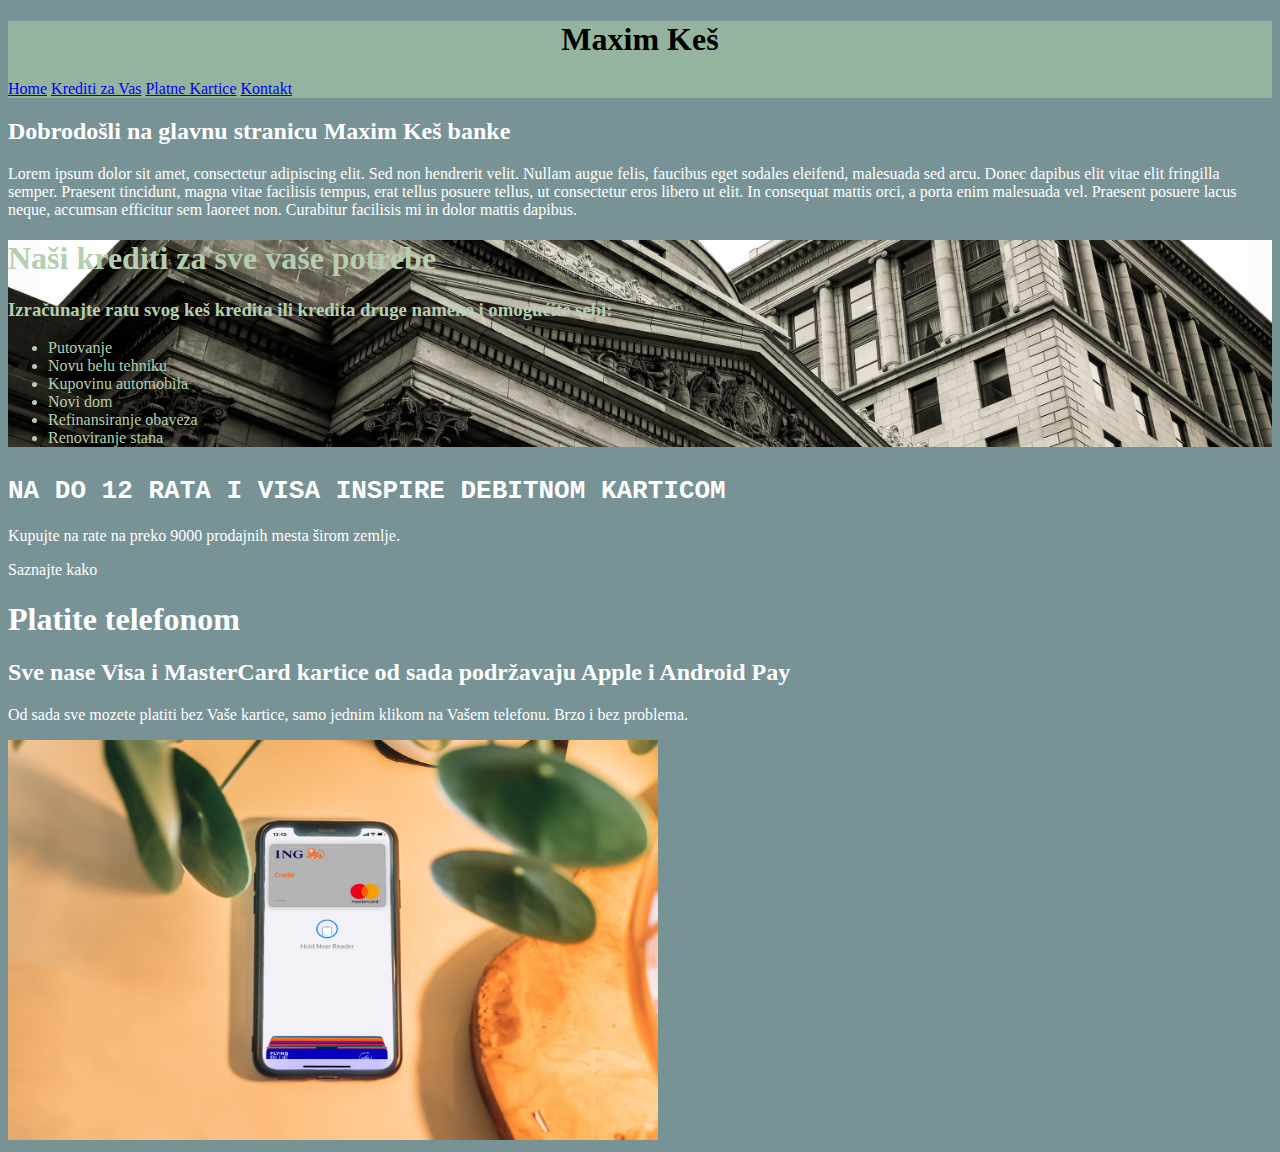
==== index.html @ 6bc5104e "initial commit" ====
<!DOCTYPE html>
<html lang=en>
    <head>
        <meta charset="UTF8">
        <title>Home Page</title>
        <link rel="stylesheet" href="main.css">
    </head>
    
    <body>
        <div class="Header">
            <h1>Maxim Keš</h1>
            <a href="index.html">Home</a>
            <a href="krediti.html">Krediti za Vas</a>
            <a href="kartice.html">Platne Kartice</a>
            <a href="kontakt.html">Kontakt</a>
        </div>
        
        <h2>Dobrodošli na glavnu stranicu Maxim Keš banke</h2>
        <p>
            Lorem ipsum dolor sit amet, consectetur adipiscing elit. Sed non hendrerit velit. Nullam augue felis, faucibus eget sodales eleifend, malesuada sed arcu. Donec dapibus elit vitae elit fringilla semper. Praesent tincidunt, magna vitae facilisis tempus, erat tellus posuere tellus, ut consectetur eros libero ut elit. In consequat mattis orci, a porta enim malesuada vel. Praesent posuere lacus neque, accumsan efficitur sem laoreet non. Curabitur facilisis mi in dolor mattis dapibus.
        </p>
        
        <div class="KesKrediti">
            <h1>Naši krediti za sve vaše potrebe</h1>
            <h3>Izračunajte ratu svog keš kredita ili kredita druge namene i omogućite sebi:</h3>
            <ul>
                <li>Putovanje</li>
                <li>Novu belu tehniku</li>
                <li>Kupovinu automobila</li>
                <li>Novi dom</li>
                <li>Refinansiranje obaveza</li>
                <li>Renoviranje stana</li>
            </ul>
        </div>
        
        <h1><code>NA DO 12 RATA I VISA INSPIRE DEBITNOM KARTICOM</code></h1>
        <p>Kupujte na rate na preko 9000 prodajnih mesta širom zemlje.</p>
        <p>Saznajte kako</p>
        
        <h1>Platite telefonom</h1>
        <h2>Sve nase Visa i MasterCard kartice od sada podržavaju Apple i Android Pay</h2>
        <p>
            Od sada sve mozete platiti bez Vaše kartice, samo jednim klikom na Vašem telefonu. Brzo i bez problema.
        </p>
        <img src="img/apple_pay.jpg" alt="Apple Pay" height="400px" width="650px">
    </body>
</html>
---- main.css ----
.Header{
    background-color: #94B49F;
}

.Header>h1{
    text-align: center;
    color:black;
}

.KesKrediti{
    background-image: url(img/historical.jpg);
    background-position: center;
    background-size: cover;
}

p, h1, h2, h3, ul{
    color: white;
}

.KesKrediti>ul{
    color:#B4CFB0;
}

.KesKrediti>h1{
    color:#B4CFB0;
}

.KesKrediti>h3{
    color:#B4CFB0;
}

body{
    background-color: #789395;
}
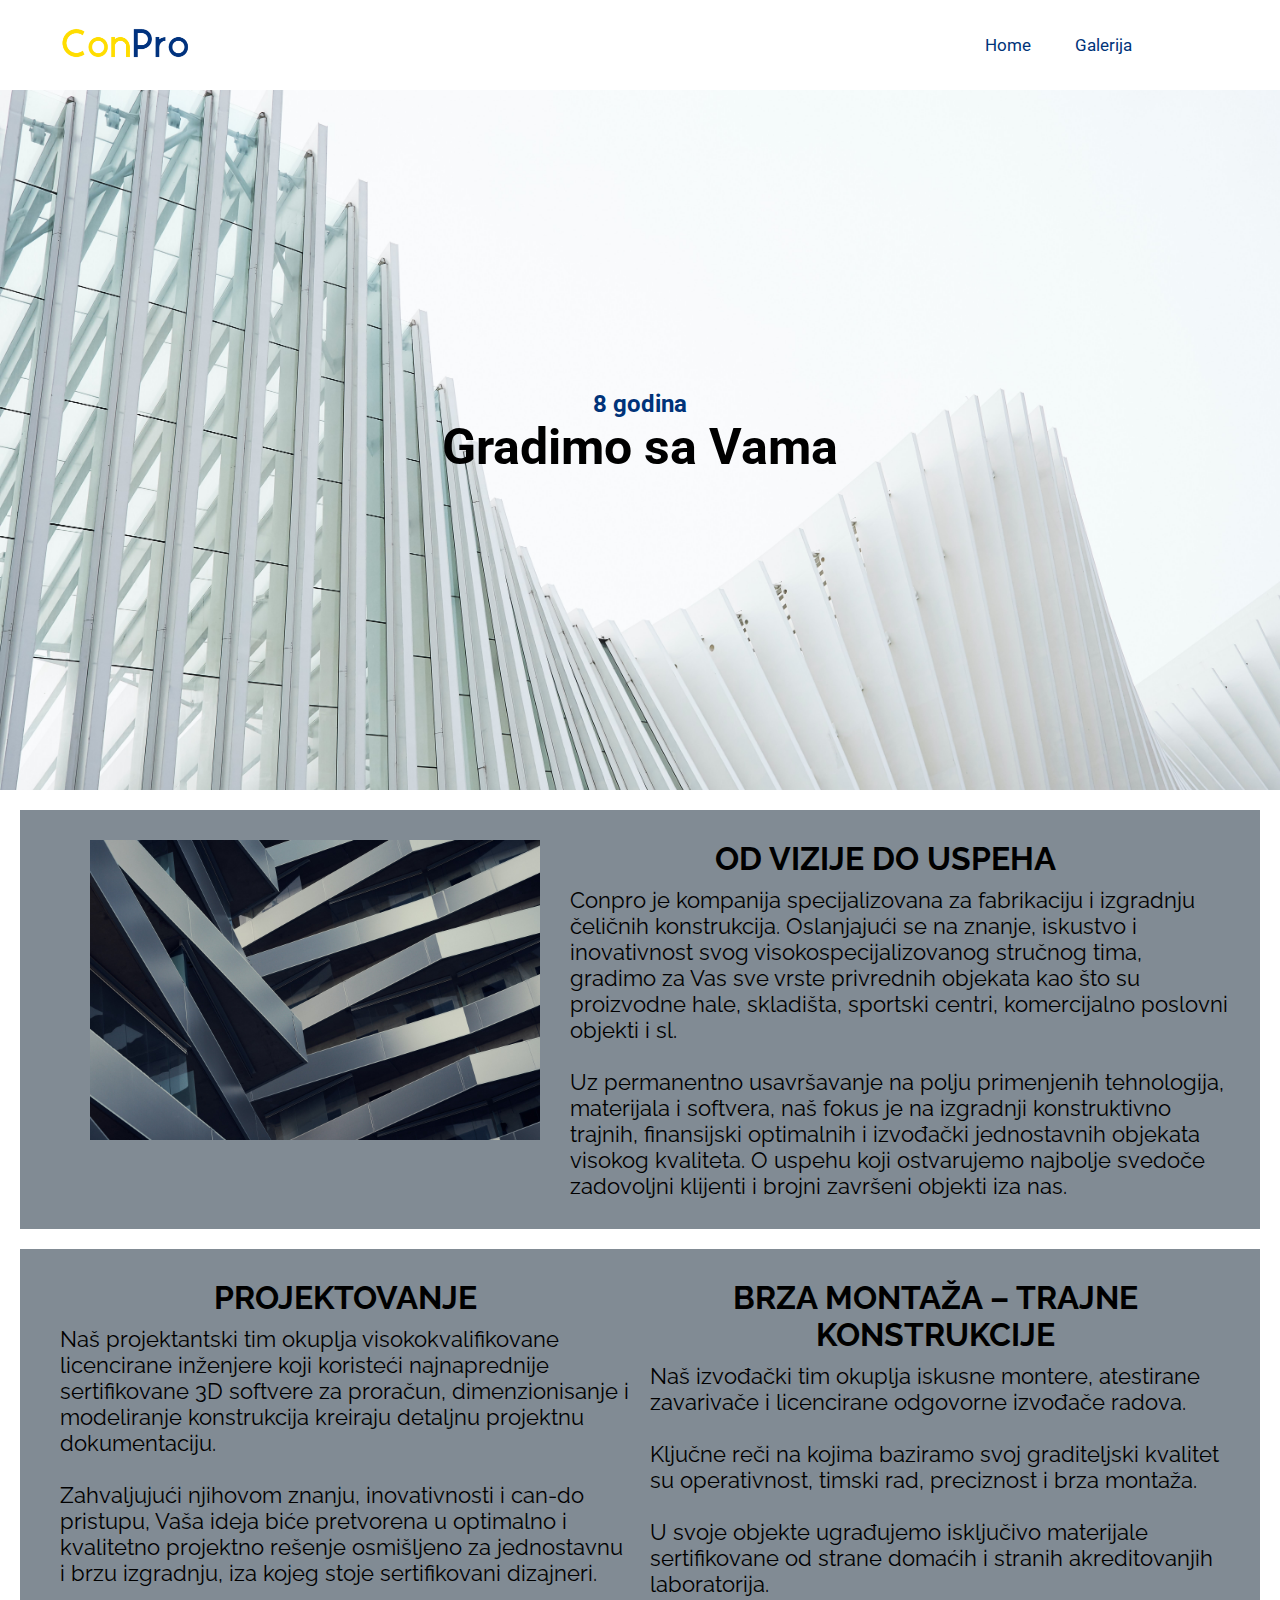
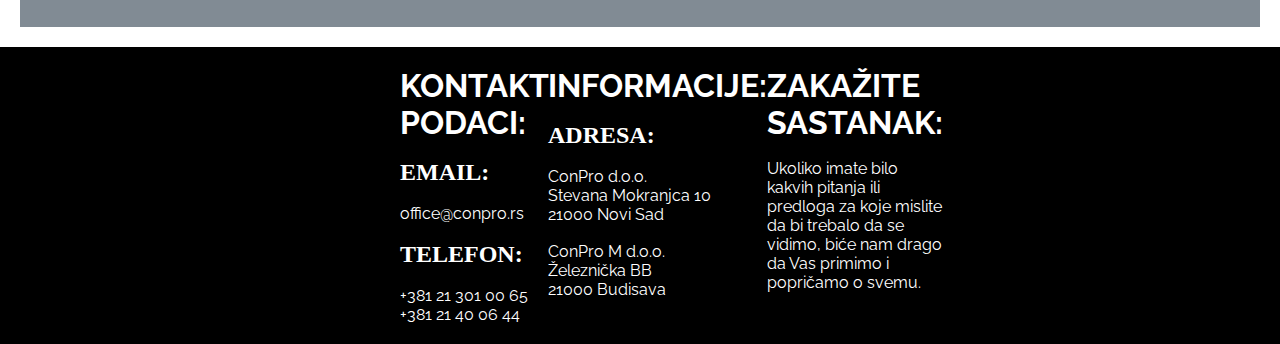
==== commit 6dce6f0b: "Add files via upload" ====
--- a/index.html
+++ b/index.html
@@ -7,41 +7,73 @@
     </head>
     
     <body>
-        <div class="Header">
-            <h1>Maxim Keš</h1>
-            <a href="index.html">Home</a>
-            <a href="krediti.html">Krediti za Vas</a>
-            <a href="kartice.html">Platne Kartice</a>
-            <a href="kontakt.html">Kontakt</a>
+        <header>
+            <!-- Header -->
+            <img src="img/logo.png" class="logo" height="70">
+            <!-- navigavija -->
+            <nav>
+                <ul class="navigacija">
+                    <li><a href ="index.html">Home</a></li>
+                    <li><a href ="projekti.html">Galerija</a></li>
+                </ul>
+            </nav>
+        </header>
+        
+        <!-- banner -->
+        <div class="banner">
+            <h2>8 godina</h2>
+            <h1>Gradimo sa Vama</h1>
         </div>
         
-        <h2>Dobrodošli na glavnu stranicu Maxim Keš banke</h2>
-        <p>
-            Lorem ipsum dolor sit amet, consectetur adipiscing elit. Sed non hendrerit velit. Nullam augue felis, faucibus eget sodales eleifend, malesuada sed arcu. Donec dapibus elit vitae elit fringilla semper. Praesent tincidunt, magna vitae facilisis tempus, erat tellus posuere tellus, ut consectetur eros libero ut elit. In consequat mattis orci, a porta enim malesuada vel. Praesent posuere lacus neque, accumsan efficitur sem laoreet non. Curabitur facilisis mi in dolor mattis dapibus.
-        </p>
-        
-        <div class="KesKrediti">
-            <h1>Naši krediti za sve vaše potrebe</h1>
-            <h3>Izračunajte ratu svog keš kredita ili kredita druge namene i omogućite sebi:</h3>
-            <ul>
-                <li>Putovanje</li>
-                <li>Novu belu tehniku</li>
-                <li>Kupovinu automobila</li>
-                <li>Novi dom</li>
-                <li>Refinansiranje obaveza</li>
-                <li>Renoviranje stana</li>
-            </ul>
+        <div class="content1">
+            <img src="img/zigzag.jpg" width="600" height="300">
+            <div>
+            <h1>OD VIZIJE DO USPEHA</h1>
+                <p>Conpro je kompanija specijalizovana za fabrikaciju i izgradnju čeličnih konstrukcija. Oslanjajući se na znanje, iskustvo i inovativnost svog visokospecijalizovanog stručnog tima, gradimo za Vas sve vrste privrednih objekata kao što su proizvodne hale, skladišta, sportski centri, komercijalno poslovni objekti i sl. <br> <br> Uz permanentno usavršavanje na polju primenjenih tehnologija, materijala i softvera, naš fokus je na izgradnji konstruktivno trajnih, finansijski optimalnih i izvođački jednostavnih objekata visokog kvaliteta. O uspehu koji ostvarujemo najbolje svedoče zadovoljni klijenti i brojni završeni objekti iza nas.</p>
+            </div>
         </div>
         
-        <h1><code>NA DO 12 RATA I VISA INSPIRE DEBITNOM KARTICOM</code></h1>
-        <p>Kupujte na rate na preko 9000 prodajnih mesta širom zemlje.</p>
-        <p>Saznajte kako</p>
+        <div class="content2">
+            <div class="column">
+                <h1>PROJEKTOVANJE</h1>
+                <p>Naš projektantski tim okuplja visokokvalifikovane licencirane inženjere  koji koristeći najnaprednije sertifikovane 3D softvere za proračun, dimenzionisanje  i modeliranje konstrukcija kreiraju detaljnu projektnu dokumentaciju. <br> <br> Zahvaljujući njihovom znanju, inovativnosti  i can-do pristupu, Vaša ideja biće pretvorena u optimalno i kvalitetno projektno rešenje osmišljeno za jednostavnu i brzu izgradnju, iza kojeg stoje sertifikovani dizajneri.</p>
+            </div>
+            
+            <div class="column">
+            <h1>BRZA MONTAŽA – TRAJNE KONSTRUKCIJE</h1>
+                <p>Naš izvođački tim okuplja iskusne montere, atestirane zavarivače i licencirane odgovorne izvođače radova. <br> <br> Ključne reči na kojima baziramo svoj graditeljski kvalitet su operativnost, timski rad, preciznost  i brza montaža. <br> <br> U svoje objekte ugrađujemo isključivo materijale sertifikovane od strane domaćih i stranih akreditovanjih laboratorija.</p>
+            </div>
+        </div>
         
-        <h1>Platite telefonom</h1>
-        <h2>Sve nase Visa i MasterCard kartice od sada podržavaju Apple i Android Pay</h2>
-        <p>
-            Od sada sve mozete platiti bez Vaše kartice, samo jednim klikom na Vašem telefonu. Brzo i bez problema.
-        </p>
-        <img src="img/apple_pay.jpg" alt="Apple Pay" height="400px" width="650px">
+        <footer>
+            <div class="footercolumn">
+                <h1>KONTAKT PODACI:</h1>
+                <br>
+                <h2>EMAIL:</h2>
+                <br>
+                <p>office@conpro.rs</p>
+                <br>
+                <h2>TELEFON:</h2>
+                <br>
+                <p>+381 21 301 00 65 <br> +381 21 40 06 44</p>
+            </div>
+            <div class="footercolumn">
+                <h1>INFORMACIJE:</h1>
+                <br>
+                <h2>ADRESA:</h2>
+                <br>
+                <p>ConPro d.o.o. <br>Stevana Mokranjca 10 <br>21000 Novi Sad</p>
+                <br>
+                <p>ConPro M d.o.o.<br>Železnička BB<br>21000 Budisava</p>
+            </div>
+            
+            <div class="footercolumn">
+                <h1>ZAKAŽITE SASTANAK:</h1>
+                <br>
+                <p>Ukoliko imate bilo kakvih pitanja ili predloga za koje mislite da bi trebalo da se vidimo, biće nam drago da Vas primimo i popričamo o svemu.</p>
+            </div>
+        </footer>
+        
     </body>
+        
 </html>--- a/main.css
+++ b/main.css
@@ -1,34 +1,113 @@
-.Header{
-    background-color: #94B49F;
+@import url('https://fonts.googleapis.com/css2?family=Raleway:wght@300;800&family=Roboto:ital,wght@0,100;0,300;0,400;1,100;1,700&display=swap');
+
+*{
+    box-sizing: border-box;
+    margin: 0;
+    padding: 0;
 }
 
-.Header>h1{
-    text-align: center;
-    color:black;
+p, h1{
+    font-family: 'Raleway', sans-serif;
 }
 
-.KesKrediti{
-    background-image: url(img/historical.jpg);
+header li,a{
+    text-decoration: none;
+    color: black;
+    font-size: 20;
+    font-family: 'Roboto', sans-serif;
+    font-size: 17px;
+}
+
+header{
+    padding: 10px;
+    background-color: white;
+    display: flex;
+    justify-content: space-between;
+    align-content: center;
+    padding: 10px 10%;
+    padding-left: 15px;
+}
+
+nav li {
+    display: inline-block;
+    padding: 25px 20px;
+}
+
+nav li a:hover {
+    color:#FFDD00;
+}
+
+nav li a {
+    color: #003379;
+}
+
+.banner{
+    height: 700px;
+    background: url(img/banner.jpg);
     background-position: center;
     background-size: cover;
+    background-repeat:no-repeat;
+    padding: 300px;
 }
 
-p, h1, h2, h3, ul{
+.banner h1, .banner h2 {
+    text-align: center;
+    font-family: 'Roboto';
+}
+
+.banner h2 {
+    color: #003379;
+}
+
+.banner h1 {
+    font-size: 50px;
+}
+
+.content1 {
+    margin: 20px;
+    background-color: #818b94;
+    padding: 30px 30px 30px 70px;
+    display: flex;
+}
+
+.content1 p {
+    margin-left: 30px;
+    font-size: 1.4em;
+}
+
+.content1 h1, .content2 h1{
+    text-align: center;
+    margin-bottom: 10px;
+}
+
+.content2{
+    margin: 20px;
+    background-color: #818b94;
+    display: flex;
+    padding: 30px;
+}
+
+.content2 p{
+    font-size: 1.4em;
+}
+
+.column{
+    flex:1;
+    margin-left: 10px;
+    margin-right: 10px;
+}
+
+footer{
+    display:flex;
+    align-items: baseline;
+    background-color: #000;
+    padding: 20px 25em;
+}
+ 
+footer h1, footer h2, footer p{
     color: white;
 }
 
-.KesKrediti>ul{
-    color:#B4CFB0;
-}
-
-.KesKrediti>h1{
-    color:#B4CFB0;
-}
-
-.KesKrediti>h3{
-    color:#B4CFB0;
-}
-
-body{
-    background-color: #789395;
+.footercolumn{
+    flex:1;
 }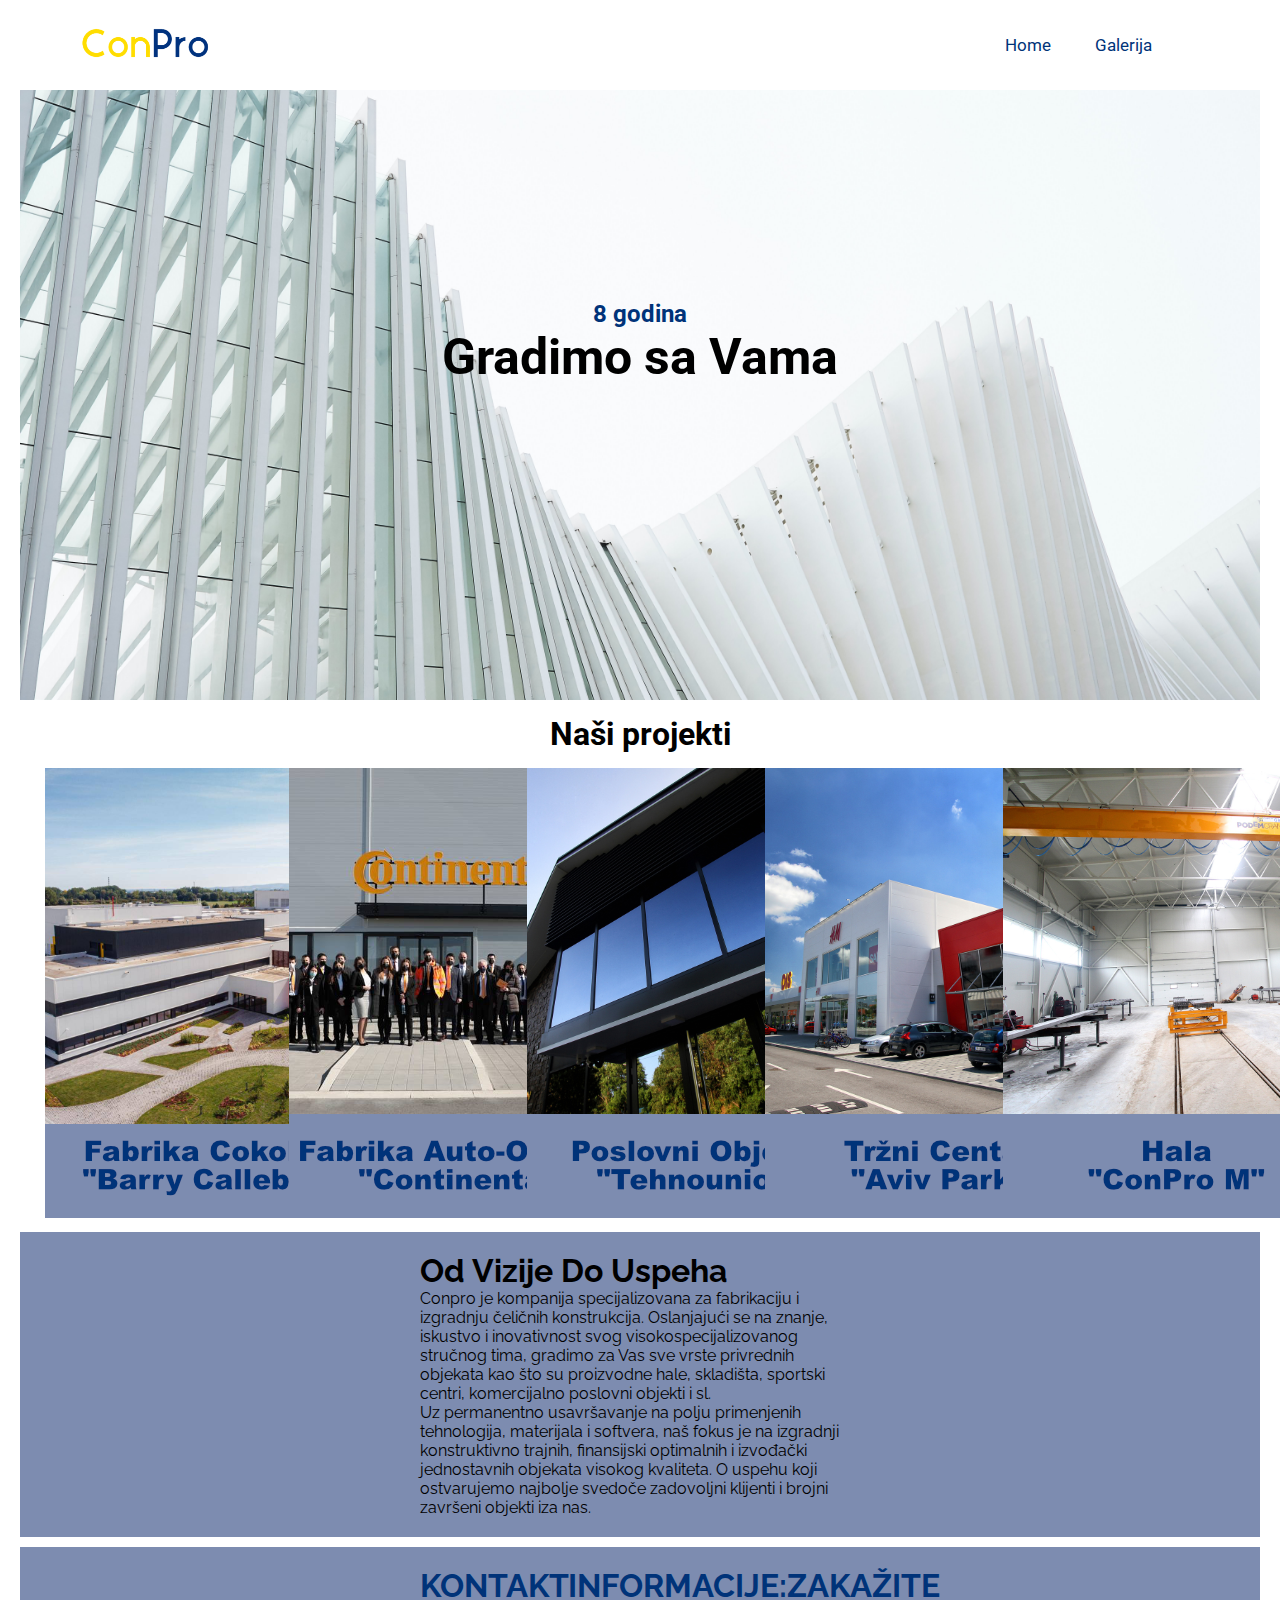
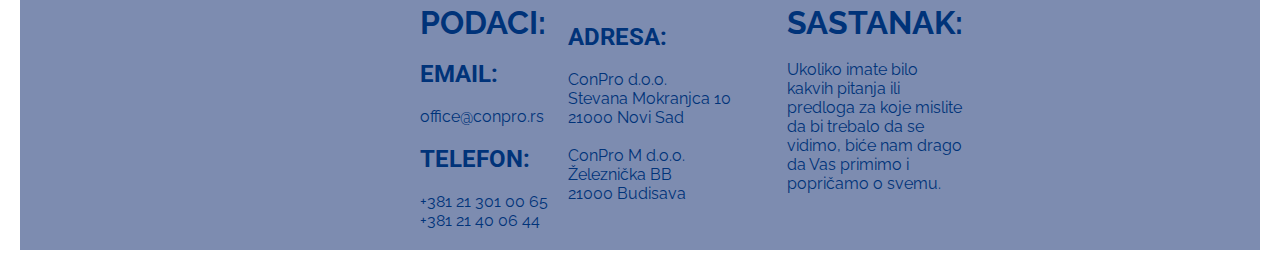
==== commit 72aa32f1: "Add files via upload" ====
--- a/index.html
+++ b/index.html
@@ -25,26 +25,34 @@
             <h1>Gradimo sa Vama</h1>
         </div>
         
-        <div class="content1">
-            <img src="img/zigzag.jpg" width="600" height="300">
-            <div>
-            <h1>OD VIZIJE DO USPEHA</h1>
-                <p>Conpro je kompanija specijalizovana za fabrikaciju i izgradnju čeličnih konstrukcija. Oslanjajući se na znanje, iskustvo i inovativnost svog visokospecijalizovanog stručnog tima, gradimo za Vas sve vrste privrednih objekata kao što su proizvodne hale, skladišta, sportski centri, komercijalno poslovni objekti i sl. <br> <br> Uz permanentno usavršavanje na polju primenjenih tehnologija, materijala i softvera, naš fokus je na izgradnji konstruktivno trajnih, finansijski optimalnih i izvođački jednostavnih objekata visokog kvaliteta. O uspehu koji ostvarujemo najbolje svedoče zadovoljni klijenti i brojni završeni objekti iza nas.</p>
+        <!-- Nasi projekti -->
+        <div class="NasiProjekti">
+            <h1>Naši projekti</h1>
+            <div class="Projekti">
+                <div class = "projektikolonalevo"> <!-- 19.2% -->
+                    <img src="img/Cokolada.png">
+                </div>
+                <div class = "projektikolona">
+                    <img src="img/Continental.png">
+                </div>
+                <div class = "projektikolona">
+                    <img src="img/Tehnounion.png">
+                </div>
+                <div class = "projektikolona">
+                    <img src="img/AvivPark.png">
+                </div>
+                <div class = "projektikolonadesno">
+                    <img src="img/ConProM.png">
+                </div>
             </div>
         </div>
         
-        <div class="content2">
-            <div class="column">
-                <h1>PROJEKTOVANJE</h1>
-                <p>Naš projektantski tim okuplja visokokvalifikovane licencirane inženjere  koji koristeći najnaprednije sertifikovane 3D softvere za proračun, dimenzionisanje  i modeliranje konstrukcija kreiraju detaljnu projektnu dokumentaciju. <br> <br> Zahvaljujući njihovom znanju, inovativnosti  i can-do pristupu, Vaša ideja biće pretvorena u optimalno i kvalitetno projektno rešenje osmišljeno za jednostavnu i brzu izgradnju, iza kojeg stoje sertifikovani dizajneri.</p>
-            </div>
-            
-            <div class="column">
-            <h1>BRZA MONTAŽA – TRAJNE KONSTRUKCIJE</h1>
-                <p>Naš izvođački tim okuplja iskusne montere, atestirane zavarivače i licencirane odgovorne izvođače radova. <br> <br> Ključne reči na kojima baziramo svoj graditeljski kvalitet su operativnost, timski rad, preciznost  i brza montaža. <br> <br> U svoje objekte ugrađujemo isključivo materijale sertifikovane od strane domaćih i stranih akreditovanjih laboratorija.</p>
-            </div>
-        </div>
-        
+        <!-- O nama -->
+        <div class="ONama">
+            <h1>Od Vizije Do Uspeha</h1>
+            <p>Conpro je kompanija specijalizovana za fabrikaciju i izgradnju čeličnih konstrukcija. Oslanjajući se na znanje, iskustvo i inovativnost svog visokospecijalizovanog stručnog tima, gradimo za Vas sve vrste privrednih objekata kao što su proizvodne hale, skladišta, sportski centri, komercijalno poslovni objekti i sl.<br>Uz permanentno usavršavanje na polju primenjenih tehnologija, materijala i softvera, naš fokus je na izgradnji konstruktivno trajnih, finansijski optimalnih i izvođački jednostavnih objekata visokog kvaliteta. O uspehu koji ostvarujemo najbolje svedoče zadovoljni klijenti i brojni završeni objekti iza nas.</p>
+        </div>        
+        <!-- footer -->
         <footer>
             <div class="footercolumn">
                 <h1>KONTAKT PODACI:</h1>
--- a/main.css
+++ b/main.css
@@ -2,13 +2,18 @@
 
 *{
     box-sizing: border-box;
-    margin: 0;
+    margin: 0px;
     padding: 0;
+}
+
+body{
+    margin: 0px 20px 20px 20px;
 }
 
 p, h1{
     font-family: 'Raleway', sans-serif;
 }
+
 
 header li,a{
     text-decoration: none;
@@ -26,6 +31,8 @@
     align-content: center;
     padding: 10px 10%;
     padding-left: 15px;
+    position: fixed;
+    width: 100%;
 }
 
 nav li {
@@ -63,49 +70,53 @@
     font-size: 50px;
 }
 
-.content1 {
-    margin: 20px;
-    background-color: #818b94;
-    padding: 30px 30px 30px 70px;
-    display: flex;
+.NasiProjekti h1{
+    text-align: center;
+    font-family: 'Roboto';
+    padding-top: 15px;
+    padding-bottom: 15px;
 }
 
-.content1 p {
-    margin-left: 30px;
-    font-size: 1.4em;
+.Projekti{
+    display: flex;
+    align-items: center;
+    justify-content: center;
 }
 
-.content1 h1, .content2 h1{
-    text-align: center;
-    margin-bottom: 10px;
+.projektikolona{
+    padding-left: 0.5%;
+    padding-right: 0.5%; 
+    width: 19.2%;
 }
 
-.content2{
-    margin: 20px;
-    background-color: #818b94;
-    display: flex;
-    padding: 30px;
+.projektikolonadesno{
+    padding-left: 0.5%;
+    width: 19.2%;
 }
 
-.content2 p{
-    font-size: 1.4em;
+.projektikolonalevo{
+    padding-right: 0.5%;
+    width: 19.2%;
 }
 
-.column{
-    flex:1;
-    margin-left: 10px;
-    margin-right: 10px;
+.ONama{
+    margin-top: 10px;
+    margin-bottom: 10px;
+    background-color: #7d8cb0;
+    padding: 20px 25em;
+
 }
 
 footer{
     display:flex;
     align-items: baseline;
-    background-color: #000;
+    background-color: #7d8cb0;
     padding: 20px 25em;
+    font-family: 'Roboto', sans-serif;
 }
  
 footer h1, footer h2, footer p{
-    color: white;
+    color: #003379;
 }
 
 .footercolumn{
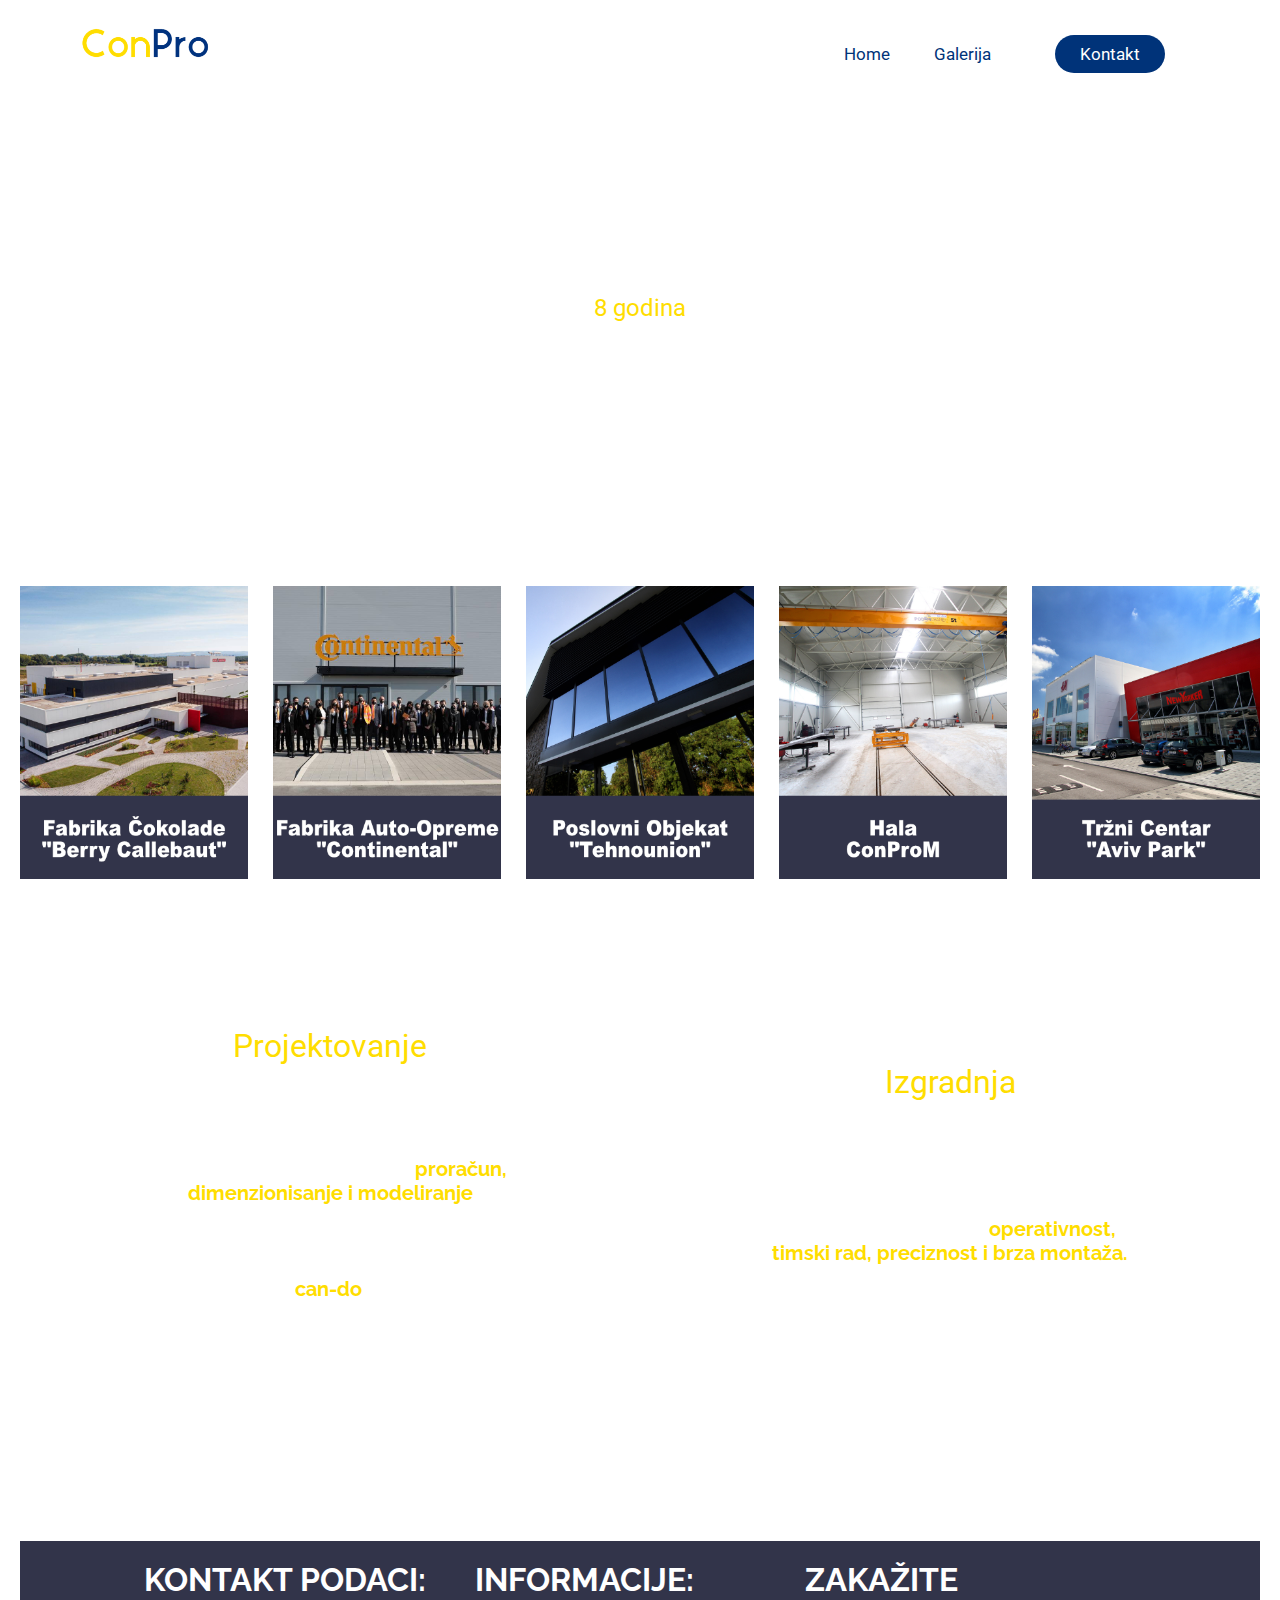
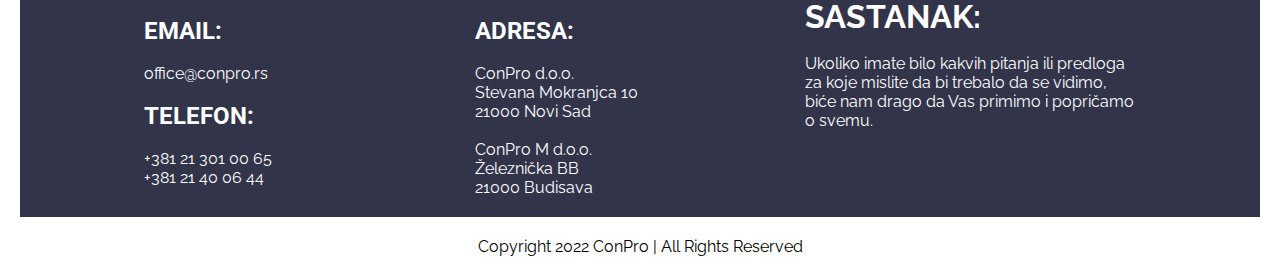
==== commit e0a5dd08: "Add files via upload" ====
--- a/index.html
+++ b/index.html
@@ -1,6 +1,7 @@
 <!DOCTYPE html>
-<html lang=en>
+<html lang=sr>
     <head>
+        <meta name="viewport" content="width=device-width, initial-scale=1.0">
         <meta charset="UTF8">
         <title>Home Page</title>
         <link rel="stylesheet" href="main.css">
@@ -14,7 +15,8 @@
             <nav>
                 <ul class="navigacija">
                     <li><a href ="index.html">Home</a></li>
-                    <li><a href ="projekti.html">Galerija</a></li>
+                    <li><a href ="galerija.html">Galerija</a></li>
+                    <li><a class="contact" href="contact.html"><button>Kontakt</button></a></li>
                 </ul>
             </nav>
         </header>
@@ -25,33 +27,44 @@
             <h1>Gradimo sa Vama</h1>
         </div>
         
-        <!-- Nasi projekti -->
-        <div class="NasiProjekti">
-            <h1>Naši projekti</h1>
-            <div class="Projekti">
-                <div class = "projektikolonalevo"> <!-- 19.2% -->
-                    <img src="img/Cokolada.png">
-                </div>
-                <div class = "projektikolona">
-                    <img src="img/Continental.png">
-                </div>
-                <div class = "projektikolona">
-                    <img src="img/Tehnounion.png">
-                </div>
-                <div class = "projektikolona">
-                    <img src="img/AvivPark.png">
-                </div>
-                <div class = "projektikolonadesno">
-                    <img src="img/ConProM.png">
-                </div>
+        <!-- projekti -->
+        <div class="projects">
+            <div class="projectcolumn">
+                <img src="img/Cokolada.png" style="width:100%;">
+            </div>
+            
+            <div class="projectcolumn">
+                <img src="img/Continental.png" style="width:100%;">
+            </div>
+            
+            <div class="projectcolumn">
+                <img src="img/Tehnounion.png" style="width:100%;">
+            </div>
+            
+            <div class="projectcolumn">
+                <img src="img/ConProM.png" style="width:100%;">
+            </div>
+            
+            <div>
+                <img src="img/AvivPark.png" style="width:100%;">
+            </div>
+            
+        </div>
+        
+        <!-- Pasusi -->
+        
+        <div class="paragraphs">
+            <div class="paragraphscolumn">
+                <h1>Projektovanje</h1>
+                <p>Naš projektantski tim okuplja visokokvalifikovane licencirane inženjere  koji koristeći najnaprednije sertifikovane 3D softvere za <span>proračun, dimenzionisanje  i modeliranje</span> konstrukcija kreiraju detaljnu projektnu dokumentaciju. <br> Zahvaljujući njihovom znanju, inovativnosti  i <span>can-do</span> pristupu, Vaša ideja biće pretvorena u optimalno i kvalitetno projektno rešenje osmišljeno za jednostavnu i brzu izgradnju, iza kojeg stoje sertifikovani dizajneri.</p>
+            </div>
+            
+            <div class="paragraphscolumn">
+                <h1>Izgradnja</h1>
+                <p>Naš izvođački tim okuplja iskusne montere, atestirane zavarivače i licencirane odgovorne izvođače radova. Ključne reči na kojima baziramo svoj graditeljski kvalitet su <span>operativnost, timski rad, preciznost  i brza montaža.</span> U svoje objekte ugrađujemo isključivo materijale sertifikovane od strane domaćih i stranih akreditovanjih laboratorija.</p>
             </div>
         </div>
         
-        <!-- O nama -->
-        <div class="ONama">
-            <h1>Od Vizije Do Uspeha</h1>
-            <p>Conpro je kompanija specijalizovana za fabrikaciju i izgradnju čeličnih konstrukcija. Oslanjajući se na znanje, iskustvo i inovativnost svog visokospecijalizovanog stručnog tima, gradimo za Vas sve vrste privrednih objekata kao što su proizvodne hale, skladišta, sportski centri, komercijalno poslovni objekti i sl.<br>Uz permanentno usavršavanje na polju primenjenih tehnologija, materijala i softvera, naš fokus je na izgradnji konstruktivno trajnih, finansijski optimalnih i izvođački jednostavnih objekata visokog kvaliteta. O uspehu koji ostvarujemo najbolje svedoče zadovoljni klijenti i brojni završeni objekti iza nas.</p>
-        </div>        
         <!-- footer -->
         <footer>
             <div class="footercolumn">
@@ -81,6 +94,9 @@
                 <p>Ukoliko imate bilo kakvih pitanja ili predloga za koje mislite da bi trebalo da se vidimo, biće nam drago da Vas primimo i popričamo o svemu.</p>
             </div>
         </footer>
+        <div class="copyright">
+                <p>Copyright 2022 ConPro | All Rights Reserved</p>
+            </div>
         
     </body>
         
--- a/main.css
+++ b/main.css
@@ -1,4 +1,4 @@
-@import url('https://fonts.googleapis.com/css2?family=Raleway:wght@300;800&family=Roboto:ital,wght@0,100;0,300;0,400;1,100;1,700&display=swap');
+@import url('https://fonts.googleapis.com/css2?family=Raleway:wght@300;800&family=Roboto:ital,wght@0,100;0,300;0,400;0,500;0,900;1,100;1,300;1,400;1,500;1,700;1,900&display=swap');
 
 *{
     box-sizing: border-box;
@@ -14,8 +14,16 @@
     font-family: 'Raleway', sans-serif;
 }
 
+span{
+    color: #FFDD00;
+    font-weight: bold;
+}
 
-header li,a{
+html{
+    scroll-behavior: smooth;
+}
+
+header li,a,button{
     text-decoration: none;
     color: black;
     font-size: 20;
@@ -29,10 +37,12 @@
     display: flex;
     justify-content: space-between;
     align-content: center;
-    padding: 10px 10%;
-    padding-left: 15px;
-    position: fixed;
+    padding: 10px 15px;
     width: 100%;
+}
+
+nav{
+    padding-right: 5%;
 }
 
 nav li {
@@ -44,17 +54,38 @@
     color:#FFDD00;
 }
 
+nav li a:active {
+    font-weight: bold;
+    color: #FFDD00;
+}
+
 nav li a {
     color: #003379;
 }
 
+button{
+    padding: 9px 25px;
+    margin-left: 20px;
+    background-color: #003379;
+    border: none;
+    border-radius:50px;
+    cursor: pointer;
+    color:white;
+}
+
+button:hover{
+    background-color: #FFDD00;
+    color: black;
+    transition: 0.4s;
+}
+
 .banner{
-    height: 700px;
-    background: url(img/banner.jpg);
+    background: url(img/banner1.png);
     background-position: center;
     background-size: cover;
     background-repeat:no-repeat;
-    padding: 300px;
+    padding: 15%;
+    margin-bottom: 20px;
 }
 
 .banner h1, .banner h2 {
@@ -62,63 +93,78 @@
     font-family: 'Roboto';
 }
 
+.banner h1{
+    color: white;
+    font-weight: 500;
+}
+
 .banner h2 {
-    color: #003379;
+    color: #FFDD00;
+    font-weight: 400;
 }
 
 .banner h1 {
     font-size: 50px;
 }
 
-.NasiProjekti h1{
-    text-align: center;
-    font-family: 'Roboto';
-    padding-top: 15px;
-    padding-bottom: 15px;
+.projects{
+    display: flex;
+    justify-content: space-between;
+    margin-bottom: 20px
 }
 
-.Projekti{
-    display: flex;
-    align-items: center;
-    justify-content: center;
+.projectcolumn{
+    padding-right: 2%;
 }
 
-.projektikolona{
-    padding-left: 0.5%;
-    padding-right: 0.5%; 
-    width: 19.2%;
+.paragraphs{
+    margin-bottom: 20px;
+    display: flex;
+    background: url(img/papiri.png);
+    background-position: center;
+    background-size: cover;
+    background-repeat:no-repeat;
+    align-items: center;
 }
 
-.projektikolonadesno{
-    padding-left: 0.5%;
-    width: 19.2%;
+.paragraphs h1 {
+    color: white;
+    text-align: center;
+    margin-bottom: 20px;
+    color: #FFDD00;
+    font-family: 'Roboto', sans-serif;
+    font-weight: 400;
+    
 }
 
-.projektikolonalevo{
-    padding-right: 0.5%;
-    width: 19.2%;
+.paragraphs p {
+    color: white;
+    text-align: center;
+    font-size: 125%;
 }
 
-.ONama{
-    margin-top: 10px;
-    margin-bottom: 10px;
-    background-color: #7d8cb0;
-    padding: 20px 25em;
-
+.paragraphscolumn{
+    flex:1;
+    padding: 10%;
 }
 
 footer{
     display:flex;
     align-items: baseline;
-    background-color: #7d8cb0;
-    padding: 20px 25em;
+    background-color: #32344a;
+    padding: 20px 10%;
     font-family: 'Roboto', sans-serif;
 }
  
 footer h1, footer h2, footer p{
-    color: #003379;
+    color: white;
 }
 
 .footercolumn{
     flex:1;
+}
+
+.copyright p{
+    text-align: center;
+    margin: 20px;
 }